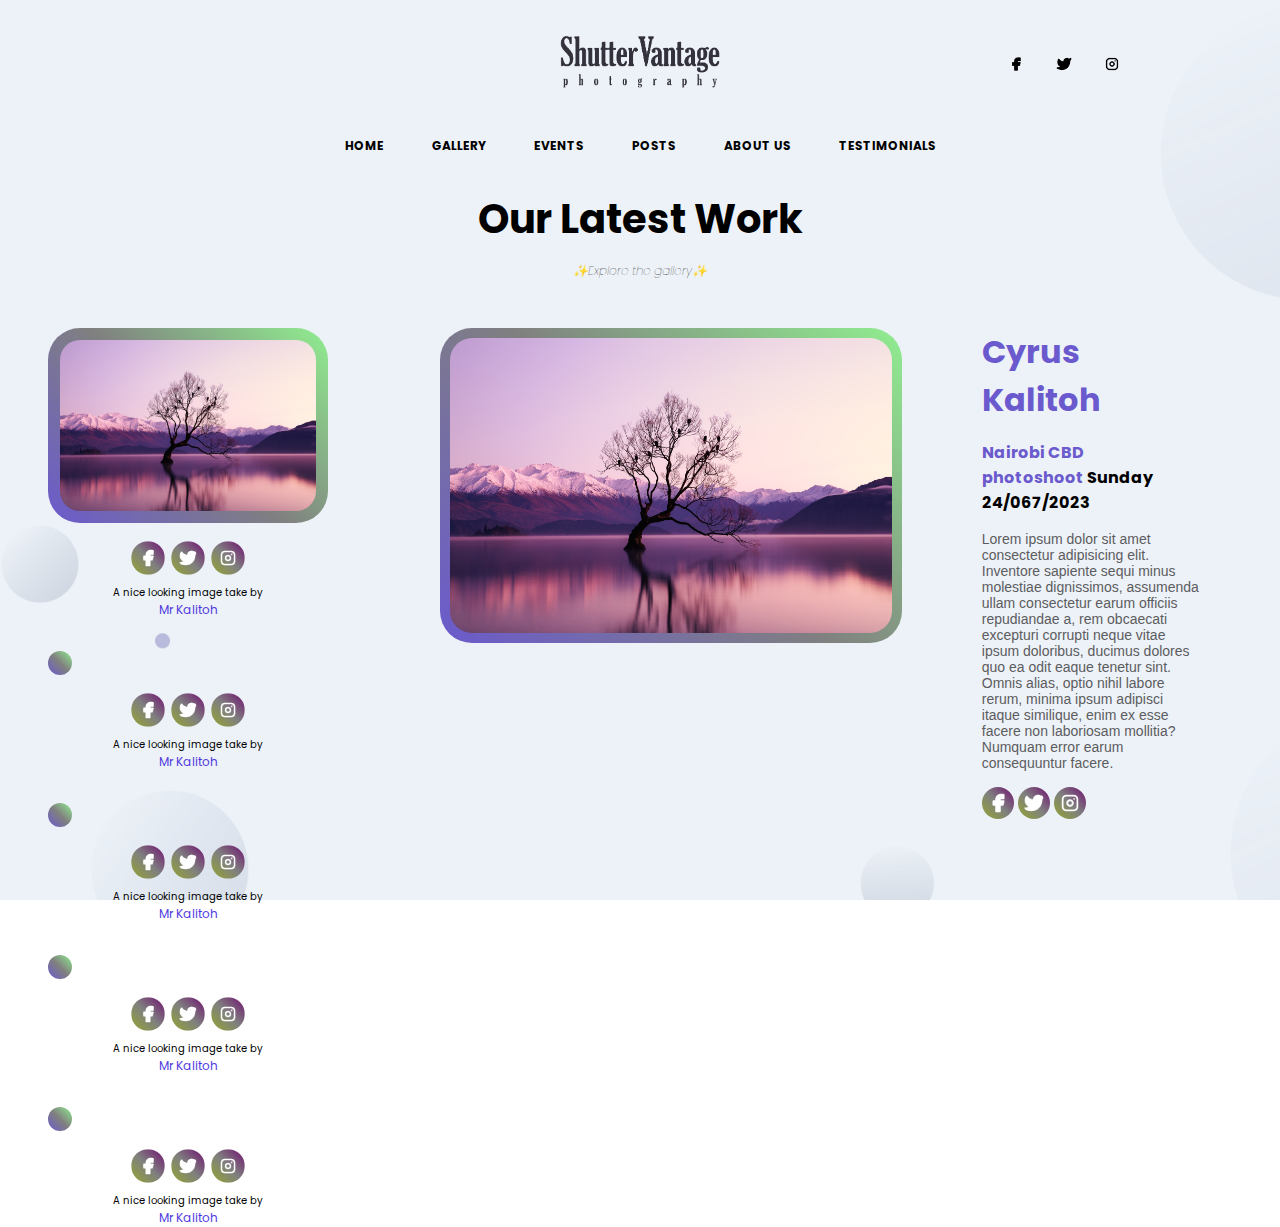
==== gallery/gallery.html @ ee47f8c2 "gallery" ====
<!DOCTYPE html>
<html lang="en">

<head>
    <meta charset="UTF-8">
    <meta name="viewport" content="width=device-width, initial-scale=1.0">
    <title>shuttervantange</title>
    <link rel="stylesheet" href="./gallery.css">
</head>

<body>
    <div class="hero">
        <nav>
            <div class="navbar">

                <div class="logo">
                    <img src="../asset/logo.png" alt="">
                </div>
                <div class="social__links">
                    <a href="#">
                        <img src="../asset/brand-facebook-filled.png" alt="">
                    </a>
                    <a href="#">
                        <img src="../asset/brand-twitter-filled.png" alt="">
                    </a>
                    <a href="#">
                        <img src="../asset/brand-instagram.png" alt="">
                    </a>
                </div>
            </div>
        </nav>
        <div class="navbar-2">
            <ul>
                <li><a href="../index.html">HOME</a></li>
                <li><a href="#">GALLERY</a></li>
                <li><a href="#">EVENTS</a></li>
                <li><a href="#">POSTS</a></li>
                <li><a href="#">ABOUT US</a></li>
                <li><a href="#">TESTIMONIALS</a></li>
            </ul>
        </div>
        <div class="hero__text">
            <h1>Our Latest Work</h1>
            <p>✨Explore the gallery✨</p>
        </div>
        <main>
            <aside>
                <div class="image">
                    <img src="../asset/lake.jpg" alt="">
                    <div class="image__social">
                        <div class="links">
                            <a href="#">
                                <img src="../asset/brand-facebook-filled.png" alt="">
                            </a>
                            <a href="#">
                                <img src="../asset/brand-twitter-filled.png" alt="">
                            </a>
                            <a href="#">
                                <img src="../asset/brand-instagram.png" alt="">
                            </a>
                        </div>
                        <div class="image__text">
                            <p>A nice looking image take by<br> <span>Mr Kalitoh</span></p>
                        </div>
                    </div>
                </div>
                <div class="image">
                    <img src="../asset/person.jpg" alt="">
                    <div class="image__social">
                        <div class="links">
                            <a href="#">
                                <img src="../asset/brand-facebook-filled.png" alt="">
                            </a>
                            <a href="#">
                                <img src="../asset/brand-twitter-filled.png" alt="">
                            </a>
                            <a href="#">
                                <img src="../asset/brand-instagram.png" alt="">
                            </a>
                        </div>
                        <div class="image__text">
                            <p>A nice looking image take by<br> <span>Mr Kalitoh</span></p>
                        </div>
                    </div>
                </div>
                <div class="image">
                    <img src="../asset/person.jpg" alt="">
                    <div class="image__social">
                        <div class="links">
                            <a href="#">
                                <img src="../asset/brand-facebook-filled.png" alt="">
                            </a>
                            <a href="#">
                                <img src="../asset/brand-twitter-filled.png" alt="">
                            </a>
                            <a href="#">
                                <img src="../asset/brand-instagram.png" alt="">
                            </a>
                        </div>
                        <div class="image__text">
                            <p>A nice looking image take by<br> <span>Mr Kalitoh</span></p>
                        </div>
                    </div>
                </div>
                <div class="image">
                    <img src="../asset/person.jpg" alt="">
                    <div class="image__social">
                        <div class="links">
                            <a href="#">
                                <img src="../asset/brand-facebook-filled.png" alt="">
                            </a>
                            <a href="#">
                                <img src="../asset/brand-twitter-filled.png" alt="">
                            </a>
                            <a href="#">
                                <img src="../asset/brand-instagram.png" alt="">
                            </a>
                        </div>
                        <div class="image__text">
                            <p>A nice looking image take by<br> <span>Mr Kalitoh</span></p>
                        </div>
                    </div>
                </div>
                <div class="image">
                    <img src="../asset/person.jpg" alt="">
                    <div class="image__social">
                        <div class="links">
                            <a href="#">
                                <img src="../asset/brand-facebook-filled.png" alt="">
                            </a>
                            <a href="#">
                                <img src="../asset/brand-twitter-filled.png" alt="">
                            </a>
                            <a href="#">
                                <img src="../asset/brand-instagram.png" alt="">
                            </a>
                        </div>
                        <div class="image__text">
                            <p>A nice looking image take by<br> <span>Mr Kalitoh</span></p>
                        </div>
                    </div>
                </div>
            </aside>
            <div class="image__open">
                <img class="img" src="../asset/lake.jpg" alt="">
                <div class="image__text-2">
                    <h1>Cyrus Kalitoh</h1>
                    <h3><span>Nairobi CBD photoshoot </span>Sunday 24/067/2023</h3>
                    <p>Lorem ipsum dolor sit amet consectetur adipisicing elit. Inventore sapiente sequi minus molestiae
                        dignissimos, assumenda ullam consectetur earum officiis repudiandae a, rem obcaecati excepturi
                        corrupti neque vitae ipsum doloribus, ducimus dolores quo ea odit eaque tenetur sint. Omnis
                        alias, optio nihil labore rerum, minima ipsum adipisci itaque similique, enim ex esse facere non
                        laboriosam mollitia? Numquam error earum consequuntur facere.</p>
                        <div class="social__links">
                            <a href="#">
                                <img src="../asset/brand-facebook-filled.png" alt="">
                            </a>
                            <a href="#">
                                <img src="../asset/brand-twitter-filled.png" alt="">
                            </a>
                            <a href="#">
                                <img src="../asset/brand-instagram.png" alt="">
                            </a>
                        </div>
                </div>
            </div>
        </main>
    </div>
</body>

</html>
---- gallery/gallery.css ----
@import url("https://fonts.googleapis.com/css2?family=Poppins:wght@400;500;600;700&display=swap");
* {
  padding: 0;
  margin: 0;
  box-sizing: border-box;
}

body {
  font-family: "Poppins", sans-serif;
}

.hero {
  background-image: url(../asset/bgIMG.png);
  background-size: cover;
  background-position: center;
  width: 100%;
  height: 100vh;
}
.hero nav {
  display: flex;
  justify-content: flex-end;
  align-items: center;
}
.hero nav .navbar {
  width: 50%;
  display: flex;
  justify-content: space-between;
  align-items: center;
  margin-right: 10rem;
  margin-top: 2rem;
}
.hero nav .navbar .logo {
  margin-left: 5rem;
}
.hero nav .navbar .logo img {
  width: 10rem;
}
.hero nav .navbar .social__links {
  display: flex;
  gap: 2rem;
}
.hero nav .navbar .social__links a {
  text-decoration: none;
}
.hero nav .navbar .social__links a img {
  width: 1rem;
}
.hero .navbar-2 {
  width: 100%;
  display: flex;
  justify-content: center;
  align-items: center;
  margin-top: 2rem;
}
.hero .navbar-2 ul {
  display: flex;
  gap: 3rem;
}
.hero .navbar-2 ul li {
  list-style: none;
}
.hero .navbar-2 ul li a {
  text-decoration: none;
  color: #000;
  font-weight: bold;
  font-size: 12px;
}
.hero .navbar-2 ul li a:hover {
  color: #6a5acd;
}
.hero .hero__text {
  margin-top: 2rem;
  display: flex;
  flex-direction: column;
  align-items: center;
  gap: 0.8rem;
}
.hero .hero__text h1 {
  font-size: 2.5rem;
}
.hero .hero__text p {
  font-weight: lighter;
  font-style: italic;
  font-size: 12px;
}
.hero main {
  margin-top: 3rem;
  width: 100%;
  display: flex;
  justify-content: center;
  gap: 10rem;
}
.hero main aside {
  display: flex;
  flex-direction: column;
  gap: 2rem;
  flex: 1;
}
.hero main aside .image {
  margin-left: 3rem;
  width: 100%;
}
.hero main aside .image img {
  width: 100%;
  padding: 12px;
  background: linear-gradient(45deg, slateblue, gray, lightgreen);
  border-radius: 2rem;
}
.hero main aside .image .image__social .links {
  margin-top: 1rem;
  display: flex;
  justify-content: center;
  gap: 1rem;
}
.hero main aside .image .image__social .links img {
  width: 1.5rem;
  scale: 1.4;
  padding: 5px;
  filter: invert(1);
}
.hero main aside .image .image__social .image__text {
  margin-top: 0.5rem;
}
.hero main aside .image .image__social .image__text p {
  text-align: center;
  font-weight: 400;
  font-size: 10px;
}
.hero main aside .image .image__social .image__text p span {
  color: #513bdf;
  font-size: 12px;
}
.hero main .image__open {
  flex: 3;
  display: flex;
  justify-content: space-between;
}
.hero main .image__open .img {
  width: 60%;
  height: 35%;
  padding: 10px;
  background: linear-gradient(45deg, slateblue, gray, lightgreen);
  border-radius: 2rem;
}
.hero main .image__open .image__text-2 {
  margin: 0 5rem;
}
.hero main .image__open .image__text-2 h1 {
  text-transform: capitalize;
  font-size: 2rem;
  font-weight: bold;
  margin-bottom: 1rem;
  color: #6a5acd;
}
.hero main .image__open .image__text-2 h3 {
  font-size: 1rem;
  width: 90%;
  margin-bottom: 1rem;
}
.hero main .image__open .image__text-2 h3 span {
  color: #6a5acd;
}
.hero main .image__open .image__text-2 p {
  font-size: 14px;
  color: #5c5c5f;
  font-family: "Segoe UI", Tahoma, Geneva, Verdana, sans-serif;
  margin-bottom: 1rem;
}
.hero main .image__open .image__text-2 .social__links a {
  text-decoration: none;
}
.hero main .image__open .image__text-2 .social__links a img {
  width: 2rem;
  background: linear-gradient(45deg, slateblue, gray, lightgreen);
  padding: 5px;
  border-radius: 50%;
  filter: invert(1);
}/*# sourceMappingURL=gallery.css.map */
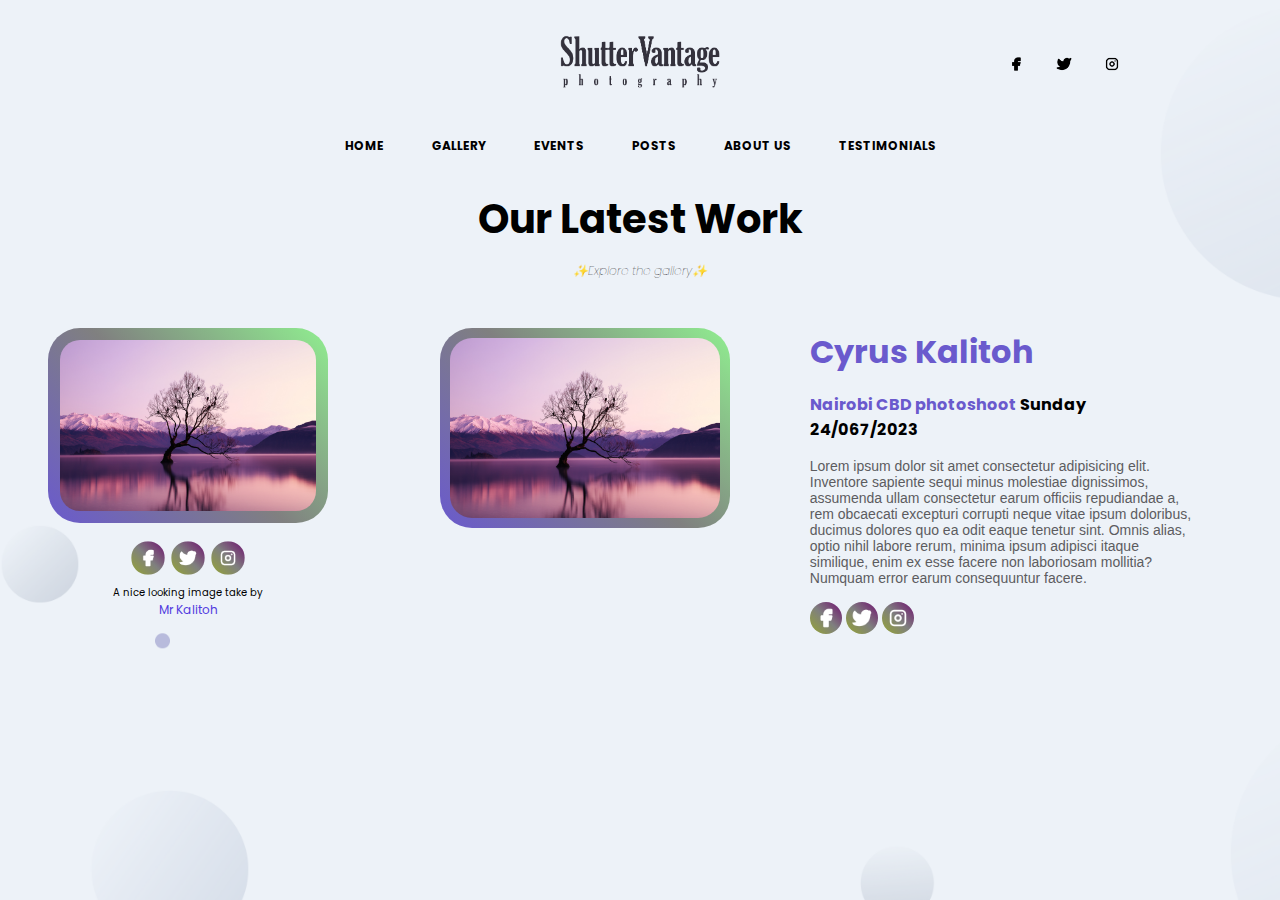
==== commit b9405807: "gallery" ====
--- a/gallery/gallery.html
+++ b/gallery/gallery.html
@@ -65,80 +65,9 @@
                     </div>
                 </div>
                 <div class="image">
-                    <img src="../asset/person.jpg" alt="">
-                    <div class="image__social">
-                        <div class="links">
-                            <a href="#">
-                                <img src="../asset/brand-facebook-filled.png" alt="">
-                            </a>
-                            <a href="#">
-                                <img src="../asset/brand-twitter-filled.png" alt="">
-                            </a>
-                            <a href="#">
-                                <img src="../asset/brand-instagram.png" alt="">
-                            </a>
-                        </div>
-                        <div class="image__text">
-                            <p>A nice looking image take by<br> <span>Mr Kalitoh</span></p>
-                        </div>
-                    </div>
-                </div>
+             
                 <div class="image">
-                    <img src="../asset/person.jpg" alt="">
-                    <div class="image__social">
-                        <div class="links">
-                            <a href="#">
-                                <img src="../asset/brand-facebook-filled.png" alt="">
-                            </a>
-                            <a href="#">
-                                <img src="../asset/brand-twitter-filled.png" alt="">
-                            </a>
-                            <a href="#">
-                                <img src="../asset/brand-instagram.png" alt="">
-                            </a>
-                        </div>
-                        <div class="image__text">
-                            <p>A nice looking image take by<br> <span>Mr Kalitoh</span></p>
-                        </div>
-                    </div>
-                </div>
-                <div class="image">
-                    <img src="../asset/person.jpg" alt="">
-                    <div class="image__social">
-                        <div class="links">
-                            <a href="#">
-                                <img src="../asset/brand-facebook-filled.png" alt="">
-                            </a>
-                            <a href="#">
-                                <img src="../asset/brand-twitter-filled.png" alt="">
-                            </a>
-                            <a href="#">
-                                <img src="../asset/brand-instagram.png" alt="">
-                            </a>
-                        </div>
-                        <div class="image__text">
-                            <p>A nice looking image take by<br> <span>Mr Kalitoh</span></p>
-                        </div>
-                    </div>
-                </div>
-                <div class="image">
-                    <img src="../asset/person.jpg" alt="">
-                    <div class="image__social">
-                        <div class="links">
-                            <a href="#">
-                                <img src="../asset/brand-facebook-filled.png" alt="">
-                            </a>
-                            <a href="#">
-                                <img src="../asset/brand-twitter-filled.png" alt="">
-                            </a>
-                            <a href="#">
-                                <img src="../asset/brand-instagram.png" alt="">
-                            </a>
-                        </div>
-                        <div class="image__text">
-                            <p>A nice looking image take by<br> <span>Mr Kalitoh</span></p>
-                        </div>
-                    </div>
+                 
                 </div>
             </aside>
             <div class="image__open">
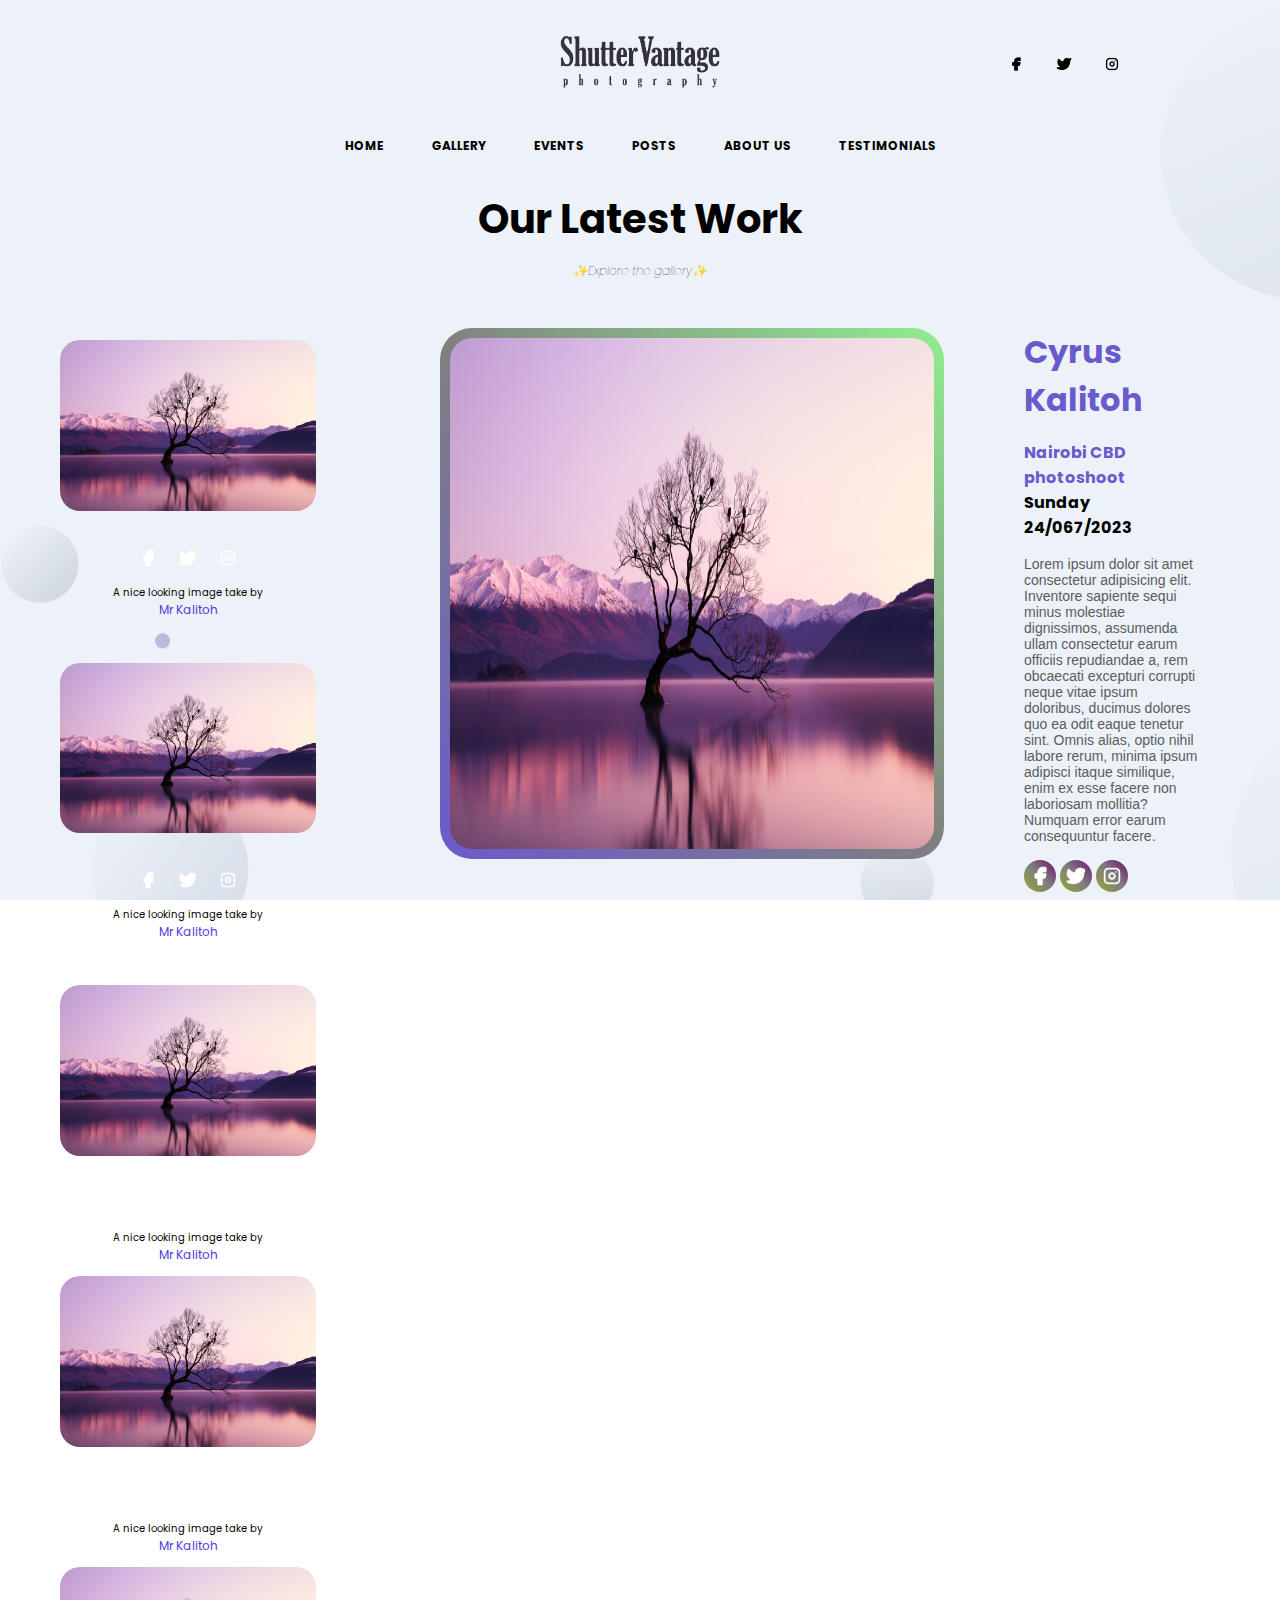
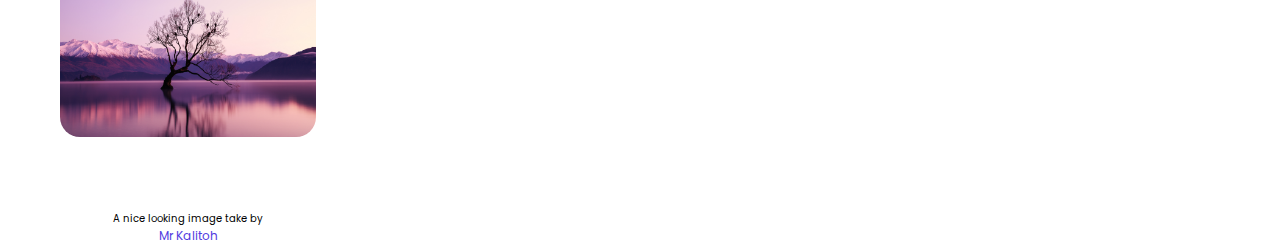
==== commit 2dfce7bd: "first commit" ====
--- a/gallery/gallery.html
+++ b/gallery/gallery.html
@@ -65,9 +65,84 @@
                     </div>
                 </div>
                 <div class="image">
-             
-                <div class="image">
-                 
+                    <img src="../asset/lake.jpg" alt="">
+                    <div class="image__social">
+                        <div class="links">
+                            <a href="#">
+                                <img src="../asset/brand-facebook-filled.png" alt="">
+                            </a>
+                            <a href="#">
+                                <img src="../asset/brand-twitter-filled.png" alt="">
+                            </a>
+                            <a href="#">
+                                <img src="../asset/brand-instagram.png" alt="">
+                            </a>
+                        </div>
+                        <div class="image__text">
+                            <p>A nice looking image take by<br> <span>Mr Kalitoh</span></p>
+                        </div>
+                    </div>
+                </div>
+                <div class="image__container">
+
+                    <div class="image">
+                        <img src="../asset/lake.jpg" alt="">
+                        <div class="image__social">
+                            <div class="links">
+                                <a href="#">
+                                    <img src="../asset/brand-facebook-filled.png" alt="">
+                                </a>
+                                <a href="#">
+                                    <img src="../asset/brand-twitter-filled.png" alt="">
+                                </a>
+                                <a href="#">
+                                    <img src="../asset/brand-instagram.png" alt="">
+                                </a>
+                            </div>
+                            <div class="image__text">
+                                <p>A nice looking image take by<br> <span>Mr Kalitoh</span></p>
+                            </div>
+                        </div>
+                    </div>
+                    <div class="image">
+                        <img src="../asset/lake.jpg" alt="">
+                        <div class="image__social">
+                            <div class="links">
+                                <a href="#">
+                                    <img src="../asset/brand-facebook-filled.png" alt="">
+                                </a>
+                                <a href="#">
+                                    <img src="../asset/brand-twitter-filled.png" alt="">
+                                </a>
+                                <a href="#">
+                                    <img src="../asset/brand-instagram.png" alt="">
+                                </a>
+                            </div>
+                            <div class="image__text">
+                                <p>A nice looking image take by<br> <span>Mr Kalitoh</span></p>
+                            </div>
+                        </div>
+                    </div>
+                    <div class="image">
+                        <img src="../asset/lake.jpg" alt="">
+                        <div class="image__social">
+                            <div class="links">
+                                <a href="#">
+                                    <img src="../asset/brand-facebook-filled.png" alt="">
+                                </a>
+                                <a href="#">
+                                    <img src="../asset/brand-twitter-filled.png" alt="">
+                                </a>
+                                <a href="#">
+                                    <img src="../asset/brand-instagram.png" alt="">
+                                </a>
+                            </div>
+                            <div class="image__text">
+                                <p>A nice looking image take by<br> <span>Mr Kalitoh</span></p>
+                            </div>
+                        </div>
+                    </div>
+
                 </div>
             </aside>
             <div class="image__open">
@@ -80,17 +155,17 @@
                         corrupti neque vitae ipsum doloribus, ducimus dolores quo ea odit eaque tenetur sint. Omnis
                         alias, optio nihil labore rerum, minima ipsum adipisci itaque similique, enim ex esse facere non
                         laboriosam mollitia? Numquam error earum consequuntur facere.</p>
-                        <div class="social__links">
-                            <a href="#">
-                                <img src="../asset/brand-facebook-filled.png" alt="">
-                            </a>
-                            <a href="#">
-                                <img src="../asset/brand-twitter-filled.png" alt="">
-                            </a>
-                            <a href="#">
-                                <img src="../asset/brand-instagram.png" alt="">
-                            </a>
-                        </div>
+                    <div class="social__links">
+                        <a href="#">
+                            <img src="../asset/brand-facebook-filled.png" alt="">
+                        </a>
+                        <a href="#">
+                            <img src="../asset/brand-twitter-filled.png" alt="">
+                        </a>
+                        <a href="#">
+                            <img src="../asset/brand-instagram.png" alt="">
+                        </a>
+                    </div>
                 </div>
             </div>
         </main>
--- a/gallery/gallery.css
+++ b/gallery/gallery.css
@@ -96,14 +96,17 @@
   gap: 2rem;
   flex: 1;
 }
+.hero main aside .image__container {
+  scroll-snap-type: y mandatory;
+}
 .hero main aside .image {
   margin-left: 3rem;
   width: 100%;
+  scroll-snap-align: start;
 }
 .hero main aside .image img {
   width: 100%;
   padding: 12px;
-  background: linear-gradient(45deg, slateblue, gray, lightgreen);
   border-radius: 2rem;
 }
 .hero main aside .image .image__social .links {
